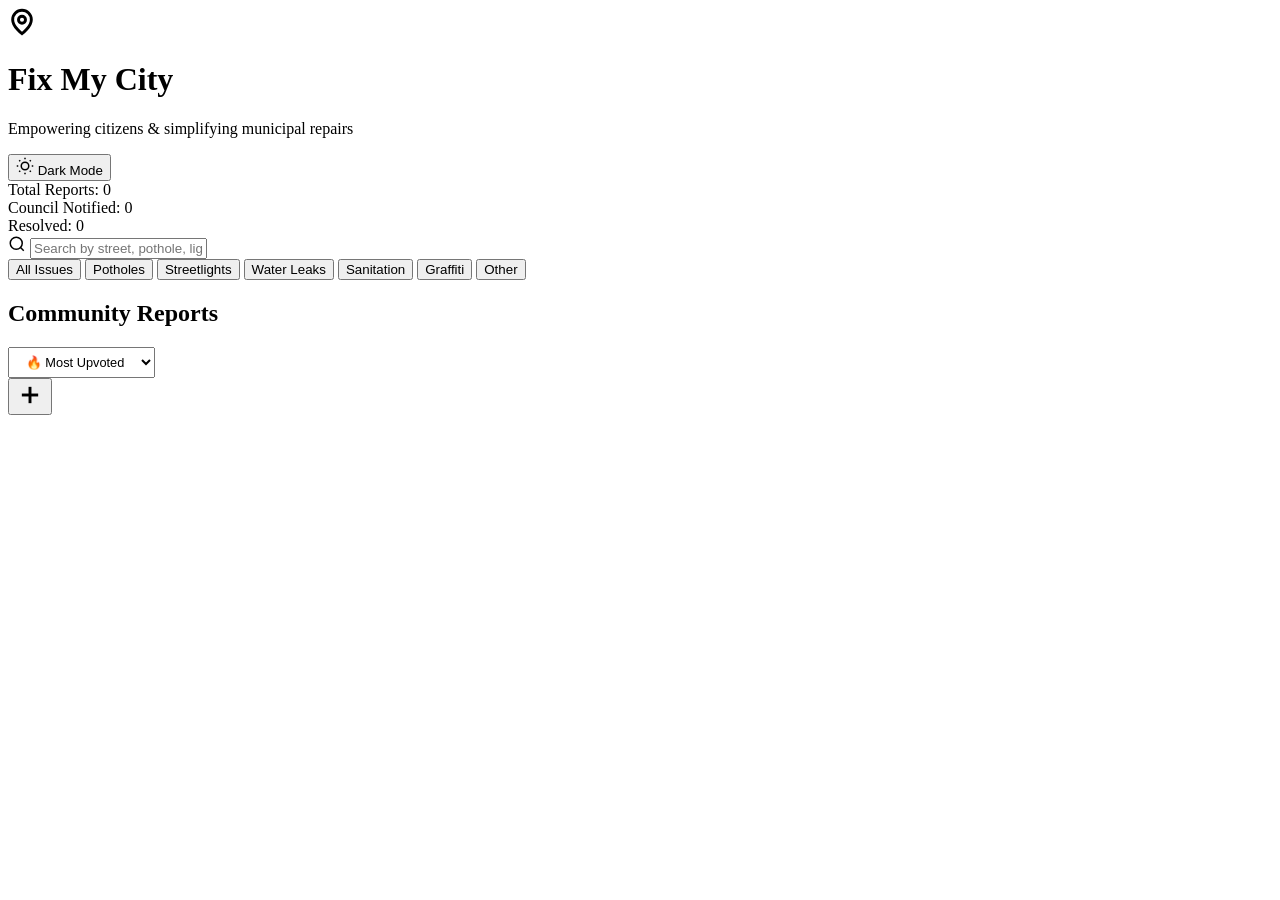
==== index.html @ bd943cff "feat: complete Bangladesh civic infrastructure tracker with AI verification, GIS mapping, and accoun" ====
<!DOCTYPE html>
<html lang="en">
<head>
    <meta charset="UTF-8">
    <meta name="viewport" content="width=device-width, initial-scale=1.0">
    <title>Fix My City - Local Civic Issue Tracker</title>
    
    <!-- Local Offline Leaflet CSS -->
    <link rel="stylesheet" href="static/vendor/leaflet/leaflet.css">
    
    <!-- Master Local Stylesheet -->
    <link rel="stylesheet" href="static/css/style.css">
</head>
<body>

    <!-- Protocol Warning Banner if opened directly as file:/// -->
    <div id="file-protocol-warning" style="display:none; background:#fee2e2; border-bottom:2px solid #ef4444; color:#991b1b; padding:12px 20px; font-family:sans-serif; font-size:13px; text-align:center; font-weight:bold;">
        ⚠️ You opened this page directly as a local file (file:///). Web APIs and live maps require the Django server! 
        <a href="http://127.0.0.1:8000/" style="color:#1d4ed8; text-decoration:underline; margin-left:8px; font-weight:800;">👉 Click here to open http://127.0.0.1:8000/</a>
    </div>
    <script>
        if (window.location.protocol === 'file:') {
            document.getElementById('file-protocol-warning').style.display = 'block';
            setTimeout(function() {
                window.location.href = 'http://127.0.0.1:8000/';
            }, 1500);
        }
    </script>

    <div class="app-container">
        
        <!-- Header Component -->
        <header class="header-neo">
            <div class="brand-section">
                <div class="brand-icon">
                    <svg width="28" height="28" viewBox="0 0 24 24" fill="none" stroke="currentColor" stroke-width="2.5">
                        <path d="M20 10c0 6-8 12-8 12s-8-6-8-12a8 8 0 0 1 16 0Z"/>
                        <circle cx="12" cy="10" r="3"/>
                    </svg>
                </div>
                <div>
                    <h1 class="brand-title">Fix My City</h1>
                    <p class="brand-subtitle">Empowering citizens & simplifying municipal repairs</p>
                </div>
            </div>

            <!-- Top Middle Dark Mode Toggle Button -->
            <div class="top-middle-theme-toggle">
                <button id="theme-toggle-btn" class="theme-toggle-btn-neo" aria-label="Toggle Dark Mode">
                    <svg id="theme-icon-sun" class="theme-icon" width="18" height="18" viewBox="0 0 24 24" fill="none" stroke="currentColor" stroke-width="2">
                        <circle cx="12" cy="12" r="5"/>
                        <path d="M12 1v2M12 21v2M4.22 4.22l1.42 1.42M18.36 18.36l1.42 1.42M1 12h2M21 12h2M4.22 19.78l1.42-1.42M18.36 5.64l1.42-1.42"/>
                    </svg>
                    <svg id="theme-icon-moon" class="theme-icon" width="18" height="18" viewBox="0 0 24 24" fill="none" stroke="currentColor" stroke-width="2" style="display: none;">
                        <path d="M21 12.79A9 9 0 1 1 11.21 3 7 7 0 0 0 21 12.79z"/>
                    </svg>
                    <span id="theme-toggle-text">Dark Mode</span>
                </button>
            </div>

            <!-- Stats Bar -->
            <div class="stats-row">
                <div class="stat-pill">
                    <span>Total Reports:</span>
                    <span id="stat-total" class="stat-num">0</span>
                </div>
                <div class="stat-pill">
                    <span>Council Notified:</span>
                    <span id="stat-notified" class="stat-num">0</span>
                </div>
                <div class="stat-pill">
                    <span>Resolved:</span>
                    <span id="stat-resolved" class="stat-num">0</span>
                </div>
            </div>
        </header>

        <!-- Search & Category Filters -->
        <section class="controls-neo">
            <div class="search-wrapper">
                <svg class="search-icon" width="18" height="18" viewBox="0 0 24 24" fill="none" stroke="currentColor" stroke-width="2">
                    <circle cx="11" cy="11" r="8"/>
                    <path d="m21 21-4.3-4.3"/>
                </svg>
                <input type="text" id="search-input" class="search-input" placeholder="Search by street, pothole, light...">
            </div>

            <div class="chips-scroll" id="category-chips">
                <button class="chip-neo active" data-category="all">All Issues</button>
                <button class="chip-neo" data-category="Pothole">Potholes</button>
                <button class="chip-neo" data-category="Streetlight">Streetlights</button>
                <button class="chip-neo" data-category="Water Leak">Water Leaks</button>
                <button class="chip-neo" data-category="Sanitation">Sanitation</button>
                <button class="chip-neo" data-category="Graffiti">Graffiti</button>
                <button class="chip-neo" data-category="Other">Other</button>
            </div>
        </section>

        <!-- Main Workspace (Map + Feed) -->
        <main class="dashboard-grid">
            
            <!-- Map Container -->
            <section class="map-card-neo">
                <div id="main-map" class="map-container"></div>
            </section>

            <!-- Issue Feed Column -->
            <section class="feed-column">
                <div class="feed-header">
                    <h2 class="feed-title">Community Reports</h2>
                    <select id="sort-select" class="neo-select-field" style="width: auto; padding: 0.4rem 0.8rem; font-size: 0.8rem;">
                        <option value="upvotes">🔥 Most Upvoted</option>
                        <option value="newest">⏱️ Newest First</option>
                        <option value="oldest">⌛ Oldest First</option>
                    </select>
                </div>

                <div id="issue-feed" class="feed-container">
                    <!-- Dynamic Feed -->
                </div>
            </section>
        </main>

        <!-- Floating Action Button (FAB) -->
        <button id="open-report-btn" class="fab-neo" aria-label="Report New Civic Issue" title="Report New Issue">
            <svg width="28" height="28" viewBox="0 0 24 24" fill="none" stroke="currentColor" stroke-width="2.5">
                <line x1="12" y1="5" x2="12" y2="19"></line>
                <line x1="5" y1="12" x2="19" y2="12"></line>
            </svg>
        </button>

        <!-- Neomorphic Report Modal -->
        <div id="report-modal" class="modal-overlay hidden">
            <div class="modal-neo">
                <div class="modal-header">
                    <h2 class="modal-title">Report Civic Infrastructure</h2>
                    <button id="close-modal-btn" class="close-btn-neo">&times;</button>
                </div>

                <form id="report-form">
                    <div class="form-group">
                        <label class="form-label" for="form-title">Issue Title *</label>
                        <input type="text" id="form-title" class="neo-input-field" placeholder="e.g. Deep Pothole on Oak Ave" required>
                    </div>

                    <div style="display: grid; grid-template-columns: 1fr 1fr; gap: 1rem;">
                        <div class="form-group">
                            <label class="form-label" for="form-category">Category *</label>
                            <select id="form-category" class="neo-select-field" required>
                                <option value="Pothole">Pothole</option>
                                <option value="Streetlight">Streetlight</option>
                                <option value="Water Leak">Water Leak</option>
                                <option value="Sanitation">Sanitation</option>
                                <option value="Graffiti">Graffiti</option>
                                <option value="Other">Other</option>
                            </select>
                        </div>
                        <div class="form-group">
                            <label class="form-label" for="form-severity">Severity</label>
                            <select id="form-severity" class="neo-select-field">
                                <option value="Low">Low</option>
                                <option value="Medium" selected>Medium</option>
                                <option value="High">High</option>
                                <option value="Critical">Critical</option>
                            </select>
                        </div>
                    </div>

                    <div class="form-group">
                        <label class="form-label" for="form-description">Description *</label>
                        <textarea id="form-description" class="neo-textarea" rows="3" placeholder="Describe the hazard..." required></textarea>
                    </div>

                    <!-- Photo Upload Dropzone -->
                    <div class="form-group">
                        <label class="form-label">Upload Photo</label>
                        <div id="photo-dropzone" class="photo-dropzone-neo">
                            <input type="file" id="form-photo-file" accept="image/*" style="display: none;">
                            <div class="dropzone-prompt">
                                <svg width="32" height="32" viewBox="0 0 24 24" fill="none" stroke="currentColor" stroke-width="2">
                                    <rect width="18" height="18" x="3" y="3" rx="2" ry="2"/>
                                    <circle cx="9" cy="9" r="2"/>
                                    <path d="m21 15-3.086-3.086a2 2 0 0 0-2.828 0L6 21"/>
                                </svg>
                                <span>Click to select photo</span>
                            </div>
                            <img id="photo-preview" class="photo-preview-img" style="display: none;" alt="Photo Preview">
                        </div>
                        <div id="exif-feedback" style="display: none;" class="exif-status-badge"></div>
                    </div>

                    <!-- Location Selector (Mini Map) -->
                    <div class="form-group">
                        <label class="form-label">Location Pin (Click map to adjust pin)</label>
                        <div id="modal-map"></div>
                        <input type="hidden" id="form-lat">
                        <input type="hidden" id="form-lng">
                    </div>

                    <div class="form-group" style="margin-top: 1.5rem;">
                        <button type="submit" class="btn-neo-primary">Submit Civic Report</button>
                    </div>
                </form>
            </div>
        </div>

    </div>

    <!-- Local Offline Libraries (Zero Network Dependencies) -->
    <script src="static/vendor/leaflet/leaflet.js"></script>
    <script src="static/vendor/exif/exif.min.js"></script>
    <script src="static/js/main.js"></script>
</body>
</html>
---- static/css/style.css ----
/* ==========================================================================
   Fix My City - Minimalist UI Custom Extensions (Tailwind CSS Companion)
   ========================================================================== */

/* Leaflet Map Custom Styling for Minimal UI */
.leaflet-container {
    font-family: inherit !important;
    background-color: transparent !important;
}

.leaflet-popup-content-wrapper, .leaflet-popup-tip {
    background: #ffffff !important;
    color: #0f172a !important;
    box-shadow: 0 10px 25px -5px rgba(0, 0, 0, 0.1), 0 8px 10px -6px rgba(0, 0, 0, 0.1) !important;
    border-radius: 12px !important;
    border: 1px solid #e2e8f0 !important;
}

.dark .leaflet-popup-content-wrapper, .dark .leaflet-popup-tip {
    background: #1e293b !important;
    color: #f8fafc !important;
    border-color: #334155 !important;
}

/* Custom Minimal Scrollbar */
::-webkit-scrollbar {
    width: 6px;
    height: 6px;
}

::-webkit-scrollbar-track {
    background: transparent;
}

::-webkit-scrollbar-thumb {
    background: #cbd5e1;
    border-radius: 9999px;
}

.dark ::-webkit-scrollbar-thumb {
    background: #334155;
}

/* Modal Transition */
.modal-overlay {
    transition: opacity 0.2s ease-in-out;
}

.modal-overlay.hidden {
    opacity: 0;
    pointer-events: none;
}
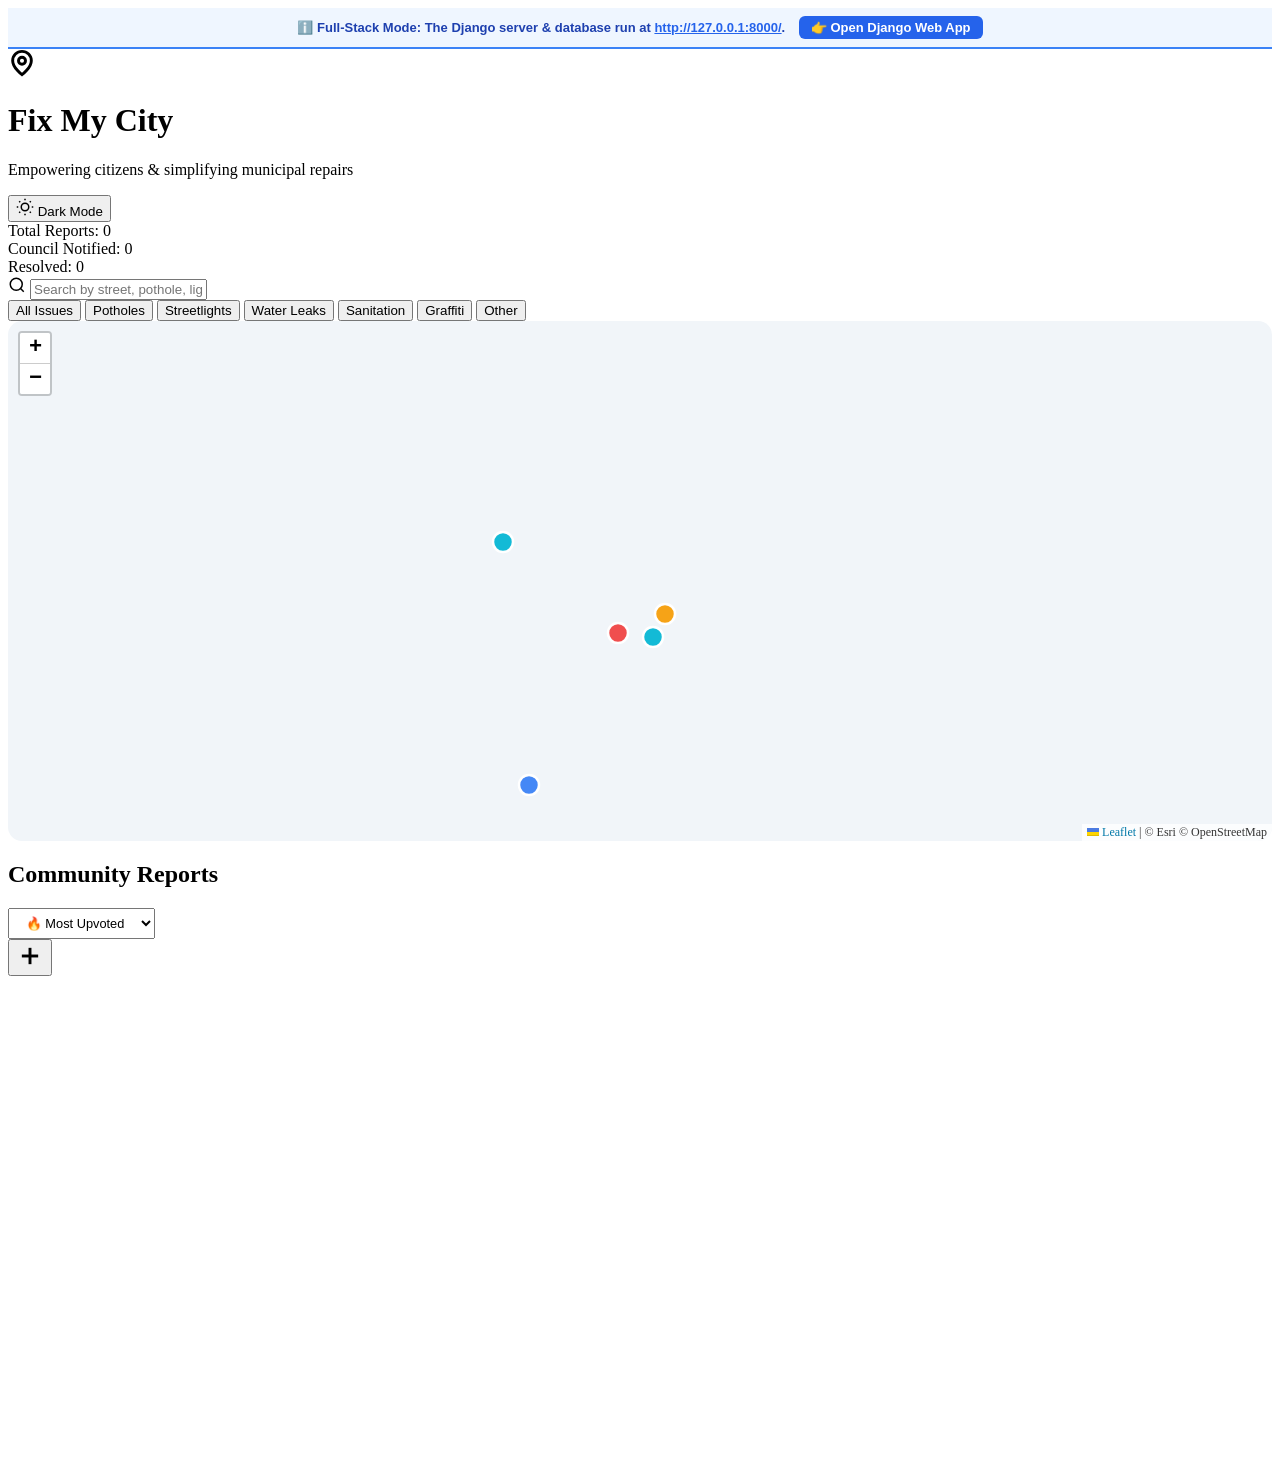
==== commit ed7b678a: "fix(map): ensure guaranteed container height, multi-CDN tile fallback, and free API key modal" ====
--- a/index.html
+++ b/index.html
@@ -13,17 +13,19 @@
 </head>
 <body>
 
-    <!-- Protocol Warning Banner if opened directly as file:/// -->
-    <div id="file-protocol-warning" style="display:none; background:#fee2e2; border-bottom:2px solid #ef4444; color:#991b1b; padding:12px 20px; font-family:sans-serif; font-size:13px; text-align:center; font-weight:bold;">
-        ⚠️ You opened this page directly as a local file (file:///). Web APIs and live maps require the Django server! 
-        <a href="http://127.0.0.1:8000/" style="color:#1d4ed8; text-decoration:underline; margin-left:8px; font-weight:800;">👉 Click here to open http://127.0.0.1:8000/</a>
+    <!-- Protocol / Port Warning Banner if opened directly as file:/// or on LiveServer -->
+    <div id="file-protocol-warning" style="display:none; background:#eff6ff; border-bottom:2px solid #3b82f6; color:#1e40af; padding:12px 20px; font-family:sans-serif; font-size:13px; text-align:center; font-weight:bold;">
+        ℹ️ Full-Stack Mode: The Django server & database run at <a href="http://127.0.0.1:8000/" style="color:#2563eb; text-decoration:underline; font-weight:800;">http://127.0.0.1:8000/</a>. 
+        <a href="http://127.0.0.1:8000/" style="background:#2563eb; color:white; padding:4px 12px; border-radius:6px; text-decoration:none; margin-left:10px; font-weight:700;">👉 Open Django Web App</a>
     </div>
     <script>
-        if (window.location.protocol === 'file:') {
+        if (window.location.protocol === 'file:' || (window.location.port && window.location.port !== '8000')) {
             document.getElementById('file-protocol-warning').style.display = 'block';
-            setTimeout(function() {
-                window.location.href = 'http://127.0.0.1:8000/';
-            }, 1500);
+            if (window.location.protocol === 'file:') {
+                setTimeout(function() {
+                    window.location.href = 'http://127.0.0.1:8000/';
+                }, 1500);
+            }
         }
     </script>
 
@@ -101,7 +103,7 @@
             
             <!-- Map Container -->
             <section class="map-card-neo">
-                <div id="main-map" class="map-container"></div>
+                <div id="main-map" class="map-container" style="height: 520px; min-height: 500px; width: 100%;"></div>
             </section>
 
             <!-- Issue Feed Column -->
@@ -192,7 +194,7 @@
                     <!-- Location Selector (Mini Map) -->
                     <div class="form-group">
                         <label class="form-label">Location Pin (Click map to adjust pin)</label>
-                        <div id="modal-map"></div>
+                        <div id="modal-map" style="height: 200px; min-height: 200px; width: 100%; border-radius: 12px; overflow: hidden;"></div>
                         <input type="hidden" id="form-lat">
                         <input type="hidden" id="form-lng">
                     </div>
--- a/static/css/style.css
+++ b/static/css/style.css
@@ -2,10 +2,33 @@
    Fix My City - Minimalist UI Custom Extensions (Tailwind CSS Companion)
    ========================================================================== */
 
+/* Leaflet Map Guaranteed Heights & Dimensions */
+#main-map, .map-container {
+    height: 520px !important;
+    min-height: 500px !important;
+    width: 100% !important;
+    display: block !important;
+    position: relative !important;
+    border-radius: 14px;
+    z-index: 1;
+}
+
+#modal-map {
+    height: 200px !important;
+    min-height: 200px !important;
+    width: 100% !important;
+    display: block !important;
+    position: relative !important;
+    border-radius: 12px;
+    z-index: 1;
+}
+
 /* Leaflet Map Custom Styling for Minimal UI */
 .leaflet-container {
     font-family: inherit !important;
-    background-color: transparent !important;
+    background-color: #f1f5f9 !important;
+    width: 100% !important;
+    height: 100% !important;
 }
 
 .leaflet-popup-content-wrapper, .leaflet-popup-tip {
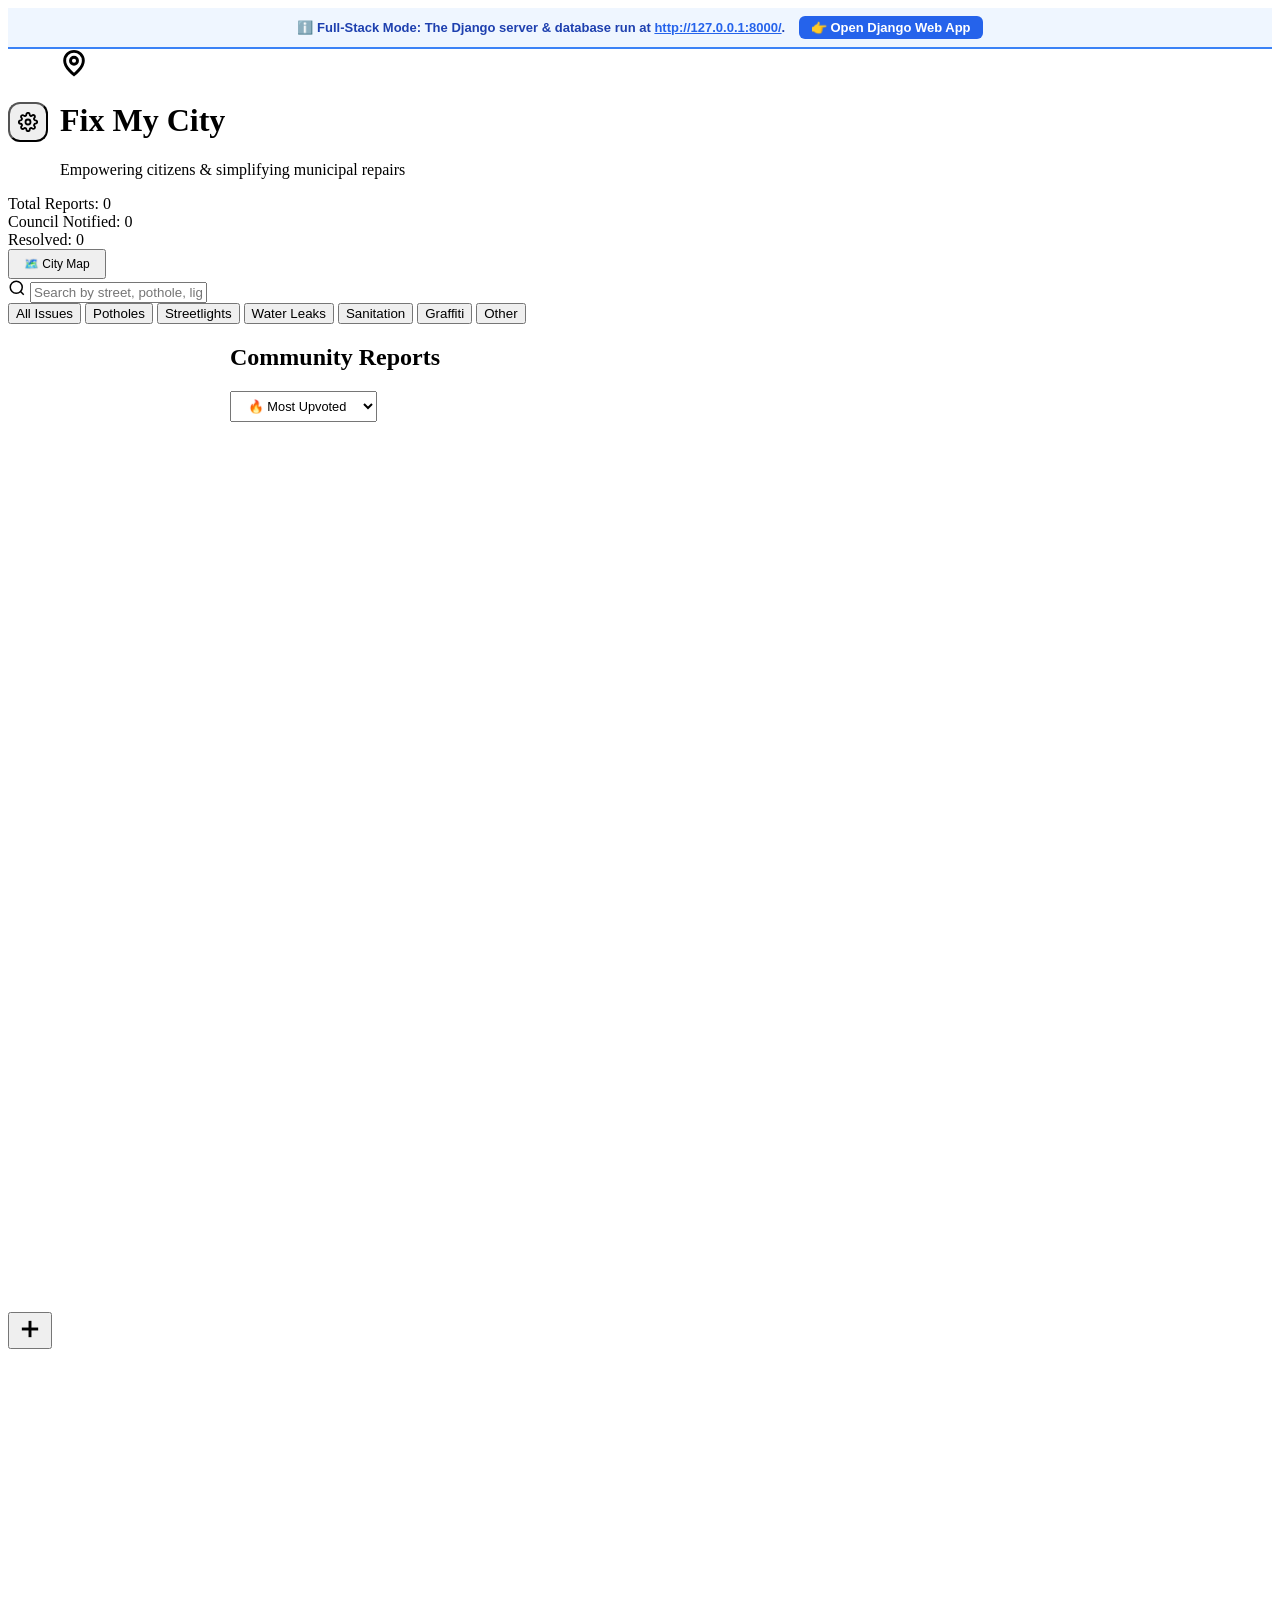
==== commit 4ffc450c: "feat(ui): redesign feed as Twitter-style post stream, add top-left settings gear with dark/light mod" ====
--- a/index.html
+++ b/index.html
@@ -33,31 +33,27 @@
         
         <!-- Header Component -->
         <header class="header-neo">
-            <div class="brand-section">
-                <div class="brand-icon">
-                    <svg width="28" height="28" viewBox="0 0 24 24" fill="none" stroke="currentColor" stroke-width="2.5">
-                        <path d="M20 10c0 6-8 12-8 12s-8-6-8-12a8 8 0 0 1 16 0Z"/>
-                        <circle cx="12" cy="10" r="3"/>
+            <div style="display: flex; align-items: center; gap: 12px;">
+                <!-- Left Top Corner Gear Icon -->
+                <button id="gear-settings-btn" onclick="openSettingsModal()" class="theme-toggle-btn-neo" aria-label="Settings & Preferences" title="Settings & Preferences" style="width: 40px; height: 40px; padding: 0; display: flex; align-items: center; justify-content: center; border-radius: 12px; cursor: pointer;">
+                    <svg width="20" height="20" viewBox="0 0 24 24" fill="none" stroke="currentColor" stroke-width="2.2" stroke-linecap="round" stroke-linejoin="round">
+                        <circle cx="12" cy="12" r="3"/>
+                        <path d="M19.4 15a1.65 1.65 0 0 0 .33 1.82l.06.06a2 2 0 0 1 0 2.83 2 2 0 0 1-2.83 0l-.06-.06a1.65 1.65 0 0 0-1.82-.33 1.65 1.65 0 0 0-1 1.51V21a2 2 0 0 1-2 2 2 2 0 0 1-2-2v-.09A1.65 1.65 0 0 0 9 19.4a1.65 1.65 0 0 0-1.82.33l-.06.06a2 2 0 0 1-2.83 0 2 2 0 0 1 0-2.83l.06-.06a1.65 1.65 0 0 0 .33-1.82 1.65 1.65 0 0 0-1.51-1H3a2 2 0 0 1-2-2 2 2 0 0 1 2-2h.09A1.65 1.65 0 0 0 4.6 9a1.65 1.65 0 0 0-.33-1.82l-.06-.06a2 2 0 0 1 0-2.83 2 2 0 0 1 2.83 0l.06.06a1.65 1.65 0 0 0 1.82.33H9a1.65 1.65 0 0 0 1-1.51V3a2 2 0 0 1 2-2 2 2 0 0 1 2 2v.09a1.65 1.65 0 0 0 1 1.51 1.65 1.65 0 0 0 1.82-.33l.06-.06a2 2 0 0 1 2.83 0 2 2 0 0 1 0 2.83l-.06.06a1.65 1.65 0 0 0-.33 1.82V9a1.65 1.65 0 0 0 1.51 1H21a2 2 0 0 1 2 2 2 2 0 0 1-2 2h-.09a1.65 1.65 0 0 0-1.51 1z"/>
                     </svg>
-                </div>
-                <div>
-                    <h1 class="brand-title">Fix My City</h1>
-                    <p class="brand-subtitle">Empowering citizens & simplifying municipal repairs</p>
-                </div>
-            </div>
-
-            <!-- Top Middle Dark Mode Toggle Button -->
-            <div class="top-middle-theme-toggle">
-                <button id="theme-toggle-btn" class="theme-toggle-btn-neo" aria-label="Toggle Dark Mode">
-                    <svg id="theme-icon-sun" class="theme-icon" width="18" height="18" viewBox="0 0 24 24" fill="none" stroke="currentColor" stroke-width="2">
-                        <circle cx="12" cy="12" r="5"/>
-                        <path d="M12 1v2M12 21v2M4.22 4.22l1.42 1.42M18.36 18.36l1.42 1.42M1 12h2M21 12h2M4.22 19.78l1.42-1.42M18.36 5.64l1.42-1.42"/>
-                    </svg>
-                    <svg id="theme-icon-moon" class="theme-icon" width="18" height="18" viewBox="0 0 24 24" fill="none" stroke="currentColor" stroke-width="2" style="display: none;">
-                        <path d="M21 12.79A9 9 0 1 1 11.21 3 7 7 0 0 0 21 12.79z"/>
-                    </svg>
-                    <span id="theme-toggle-text">Dark Mode</span>
                 </button>
+
+                <div class="brand-section">
+                    <div class="brand-icon">
+                        <svg width="28" height="28" viewBox="0 0 24 24" fill="none" stroke="currentColor" stroke-width="2.5">
+                            <path d="M20 10c0 6-8 12-8 12s-8-6-8-12a8 8 0 0 1 16 0Z"/>
+                            <circle cx="12" cy="10" r="3"/>
+                        </svg>
+                    </div>
+                    <div>
+                        <h1 class="brand-title">Fix My City</h1>
+                        <p class="brand-subtitle">Empowering citizens & simplifying municipal repairs</p>
+                    </div>
+                </div>
             </div>
 
             <!-- Stats Bar -->
@@ -74,6 +70,9 @@
                     <span>Resolved:</span>
                     <span id="stat-resolved" class="stat-num">0</span>
                 </div>
+                <button type="button" onclick="openIssueMapModal()" class="theme-toggle-btn-neo" style="padding: 6px 14px; font-size: 12px; cursor: pointer;">
+                    🗺️ City Map
+                </button>
             </div>
         </header>
 
@@ -98,16 +97,10 @@
             </div>
         </section>
 
-        <!-- Main Workspace (Map + Feed) -->
-        <main class="dashboard-grid">
-            
-            <!-- Map Container -->
-            <section class="map-card-neo">
-                <div id="main-map" class="map-container" style="height: 520px; min-height: 500px; width: 100%;"></div>
-            </section>
-
+        <!-- Main Workspace (Twitter-Style Centered Stream) -->
+        <main class="dashboard-grid" style="display: flex; justify-content: center; max-width: 820px; margin: 0 auto; width: 100%;">
             <!-- Issue Feed Column -->
-            <section class="feed-column">
+            <section class="feed-column" style="width: 100%;">
                 <div class="feed-header">
                     <h2 class="feed-title">Community Reports</h2>
                     <select id="sort-select" class="neo-select-field" style="width: auto; padding: 0.4rem 0.8rem; font-size: 0.8rem;">
@@ -122,6 +115,58 @@
                 </div>
             </section>
         </main>
+
+        <!-- On-Demand Leaflet Map Modal -->
+        <div id="issue-map-modal" class="modal-overlay hidden">
+            <div class="modal-neo" style="max-width: 800px; width: 92%;">
+                <div class="modal-header">
+                    <div>
+                        <h2 id="map-modal-title" class="modal-title">Civic Defect GIS Map</h2>
+                        <p id="map-modal-address" style="font-size: 12px; color: #64748b; margin-top: 4px;">Click pin to view defect details</p>
+                    </div>
+                    <button onclick="closeIssueMapModal()" class="close-btn-neo">&times;</button>
+                </div>
+                <div style="height: 480px; width: 100%; border-radius: 14px; overflow: hidden; margin-top: 10px;">
+                    <div id="main-map" style="height: 100%; width: 100%;"></div>
+                </div>
+                <div style="display: flex; justify-content: space-between; align-items: center; margin-top: 12px; font-size: 12px;">
+                    <span id="map-modal-coords" style="font-family: monospace; color: #2563eb; font-weight: bold;">23.8103°N, 90.4125°E</span>
+                    <button type="button" onclick="showAllIssuesOnMap()" class="btn-neo-primary" style="width: auto; padding: 6px 14px; font-size: 12px;">View All Pins</button>
+                </div>
+            </div>
+        </div>
+
+        <!-- Universal Settings Modal (Dark/Light Mode & Preferences) -->
+        <div id="settings-modal" class="modal-overlay hidden">
+            <div class="modal-neo" style="max-width: 440px; width: 92%;">
+                <div class="modal-header">
+                    <h2 class="modal-title">⚙️ Settings & Preferences</h2>
+                    <button onclick="closeSettingsModal()" class="close-btn-neo">&times;</button>
+                </div>
+                <div style="margin-top: 1rem; display: flex; flex-direction: column; gap: 1rem;">
+                    <div>
+                        <label class="form-label">Appearance Theme</label>
+                        <div style="display: grid; grid-template-columns: 1fr 1fr 1fr; gap: 8px; margin-top: 6px;">
+                            <button type="button" onclick="setAppTheme('light')" id="theme-btn-light" class="btn-neo-primary" style="font-size: 12px; padding: 8px;">☀️ Light</button>
+                            <button type="button" onclick="setAppTheme('dark')" id="theme-btn-dark" class="btn-neo-primary" style="font-size: 12px; padding: 8px;">🌙 Dark</button>
+                            <button type="button" onclick="setAppTheme('system')" id="theme-btn-system" class="btn-neo-primary" style="font-size: 12px; padding: 8px;">💻 System</button>
+                        </div>
+                    </div>
+                    <div>
+                        <label class="form-label">GIS Map Provider</label>
+                        <select id="setting-map-layer" class="neo-select-field" onchange="switchMapLayer(this.value)">
+                            <option value="streets">🏙️ Esri Streets (Ultra Fast)</option>
+                            <option value="voyager">🗺️ Carto Voyager (Clean)</option>
+                            <option value="satellite">🛰️ Satellite Imagery</option>
+                            <option value="hot">🌍 OpenStreetMap (OSM)</option>
+                        </select>
+                    </div>
+                    <div style="padding-top: 8px;">
+                        <button type="button" onclick="closeSettingsModal()" class="btn-neo-primary">Done</button>
+                    </div>
+                </div>
+            </div>
+        </div>
 
         <!-- Floating Action Button (FAB) -->
         <button id="open-report-btn" class="fab-neo" aria-label="Report New Civic Issue" title="Report New Issue">
--- a/static/css/style.css
+++ b/static/css/style.css
@@ -39,7 +39,8 @@
     border: 1px solid #e2e8f0 !important;
 }
 
-.dark .leaflet-popup-content-wrapper, .dark .leaflet-popup-tip {
+.dark .leaflet-popup-content-wrapper, .dark .leaflet-popup-tip,
+[data-theme="dark"] .leaflet-popup-content-wrapper, [data-theme="dark"] .leaflet-popup-tip {
     background: #1e293b !important;
     color: #f8fafc !important;
     border-color: #334155 !important;
@@ -60,16 +61,70 @@
     border-radius: 9999px;
 }
 
-.dark ::-webkit-scrollbar-thumb {
-    background: #334155;
+.dark ::-webkit-scrollbar-thumb,
+[data-theme="dark"] ::-webkit-scrollbar-thumb {
+    background: #374151;
 }
 
-/* Modal Transition */
+/* Modal Transition & Backdrop */
 .modal-overlay {
-    transition: opacity 0.2s ease-in-out;
+    transition: opacity 0.2s cubic-bezier(0.16, 1, 0.3, 1), backdrop-filter 0.2s ease;
 }
 
 .modal-overlay.hidden {
     opacity: 0;
     pointer-events: none;
 }
+
+/* ==========================================================================
+   Twitter / X Civic Timeline Enhancements
+   ========================================================================== */
+article {
+    transition: transform 0.15s ease, border-color 0.15s ease, box-shadow 0.15s ease;
+}
+
+article:hover {
+    box-shadow: 0 4px 20px -2px rgba(15, 23, 42, 0.06);
+}
+
+/* Compact Mode */
+body.compact-mode article {
+    padding: 0.75rem 1rem !important;
+    gap: 0.75rem !important;
+}
+
+body.compact-mode article img {
+    max-height: 160px !important;
+}
+
+body.compact-mode article p {
+    font-size: 12.5px !important;
+    line-height: 1.4 !important;
+}
+
+/* Upvote Button Micro-Pop Animation */
+@keyframes upvotePop {
+    0% { transform: scale(1); }
+    40% { transform: scale(1.25); }
+    100% { transform: scale(1); }
+}
+
+.upvote-pop {
+    animation: upvotePop 0.3s cubic-bezier(0.175, 0.885, 0.32, 1.275);
+}
+
+/* Modal Animation */
+@keyframes modalSlideUp {
+    from {
+        opacity: 0;
+        transform: translateY(12px) scale(0.98);
+    }
+    to {
+        opacity: 1;
+        transform: translateY(0) scale(1);
+    }
+}
+
+.modal-overlay:not(.hidden) > div {
+    animation: modalSlideUp 0.22s cubic-bezier(0.16, 1, 0.3, 1) forwards;
+}
